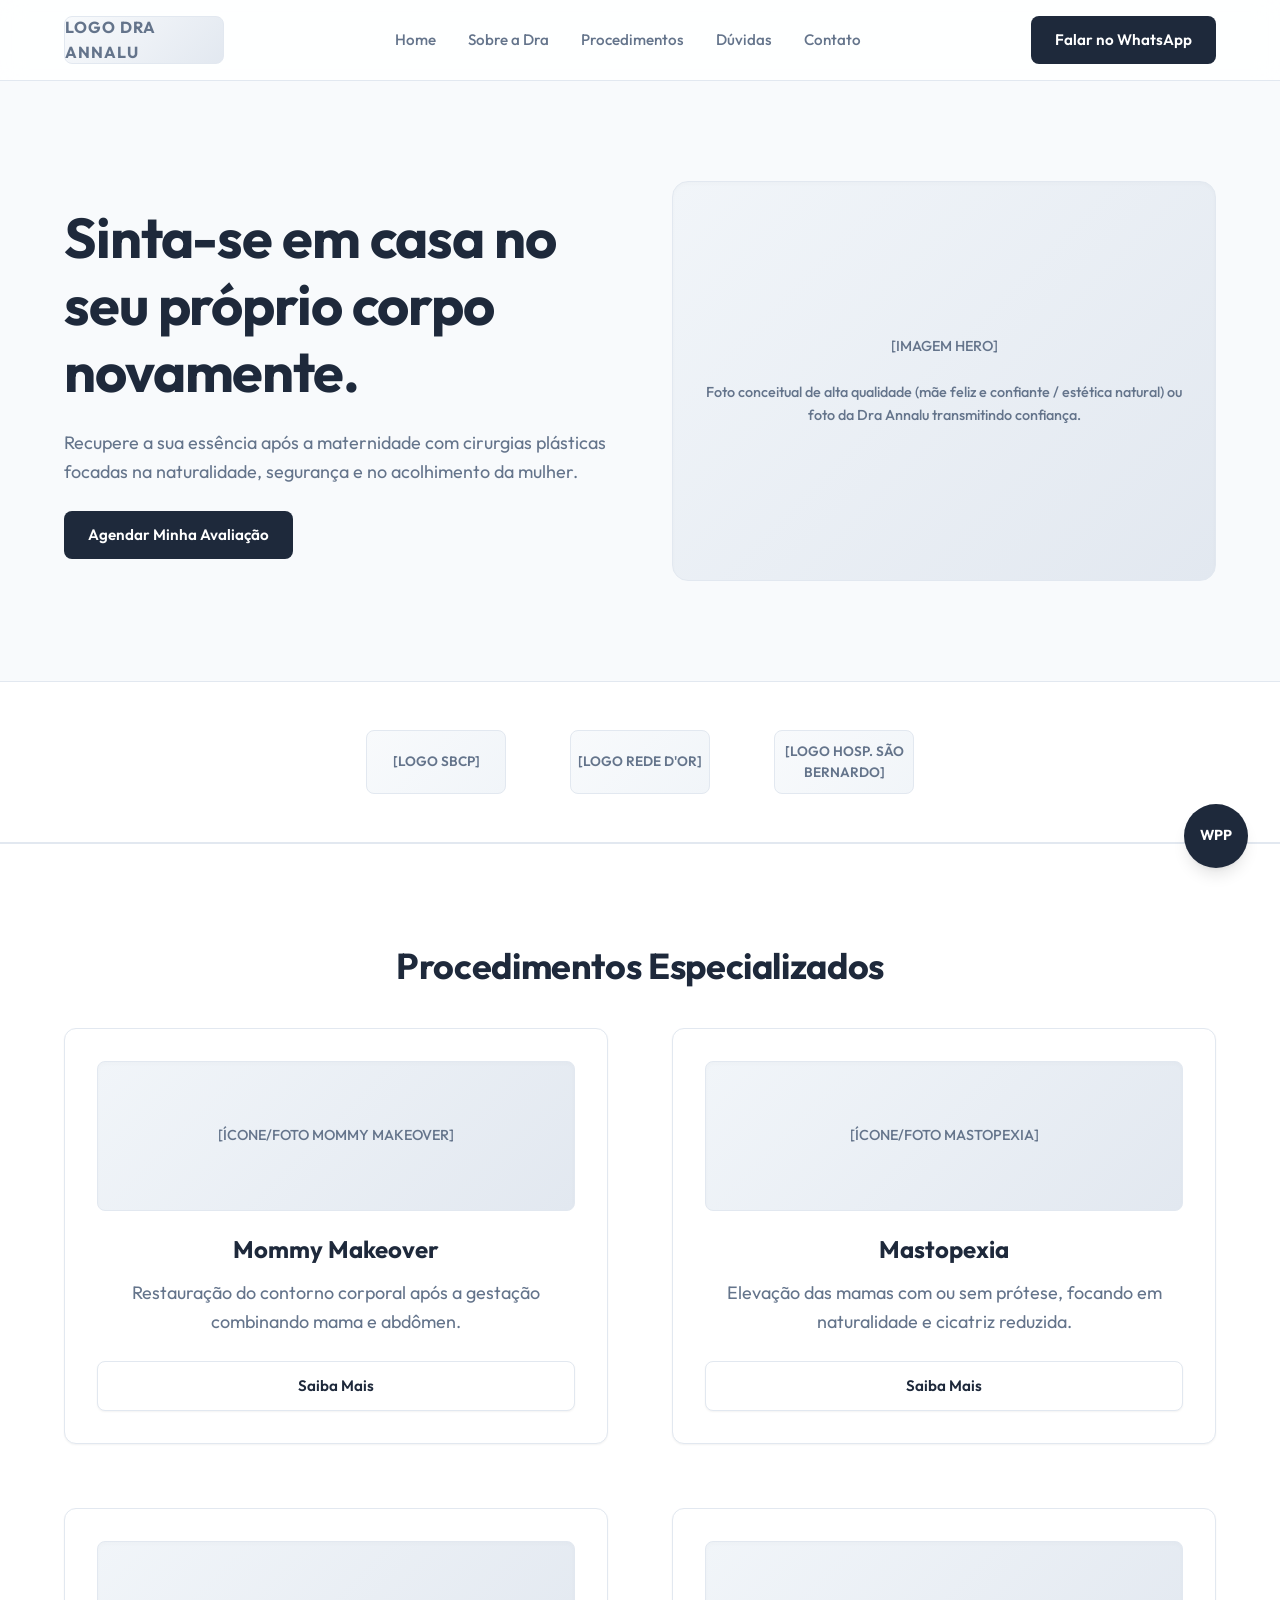
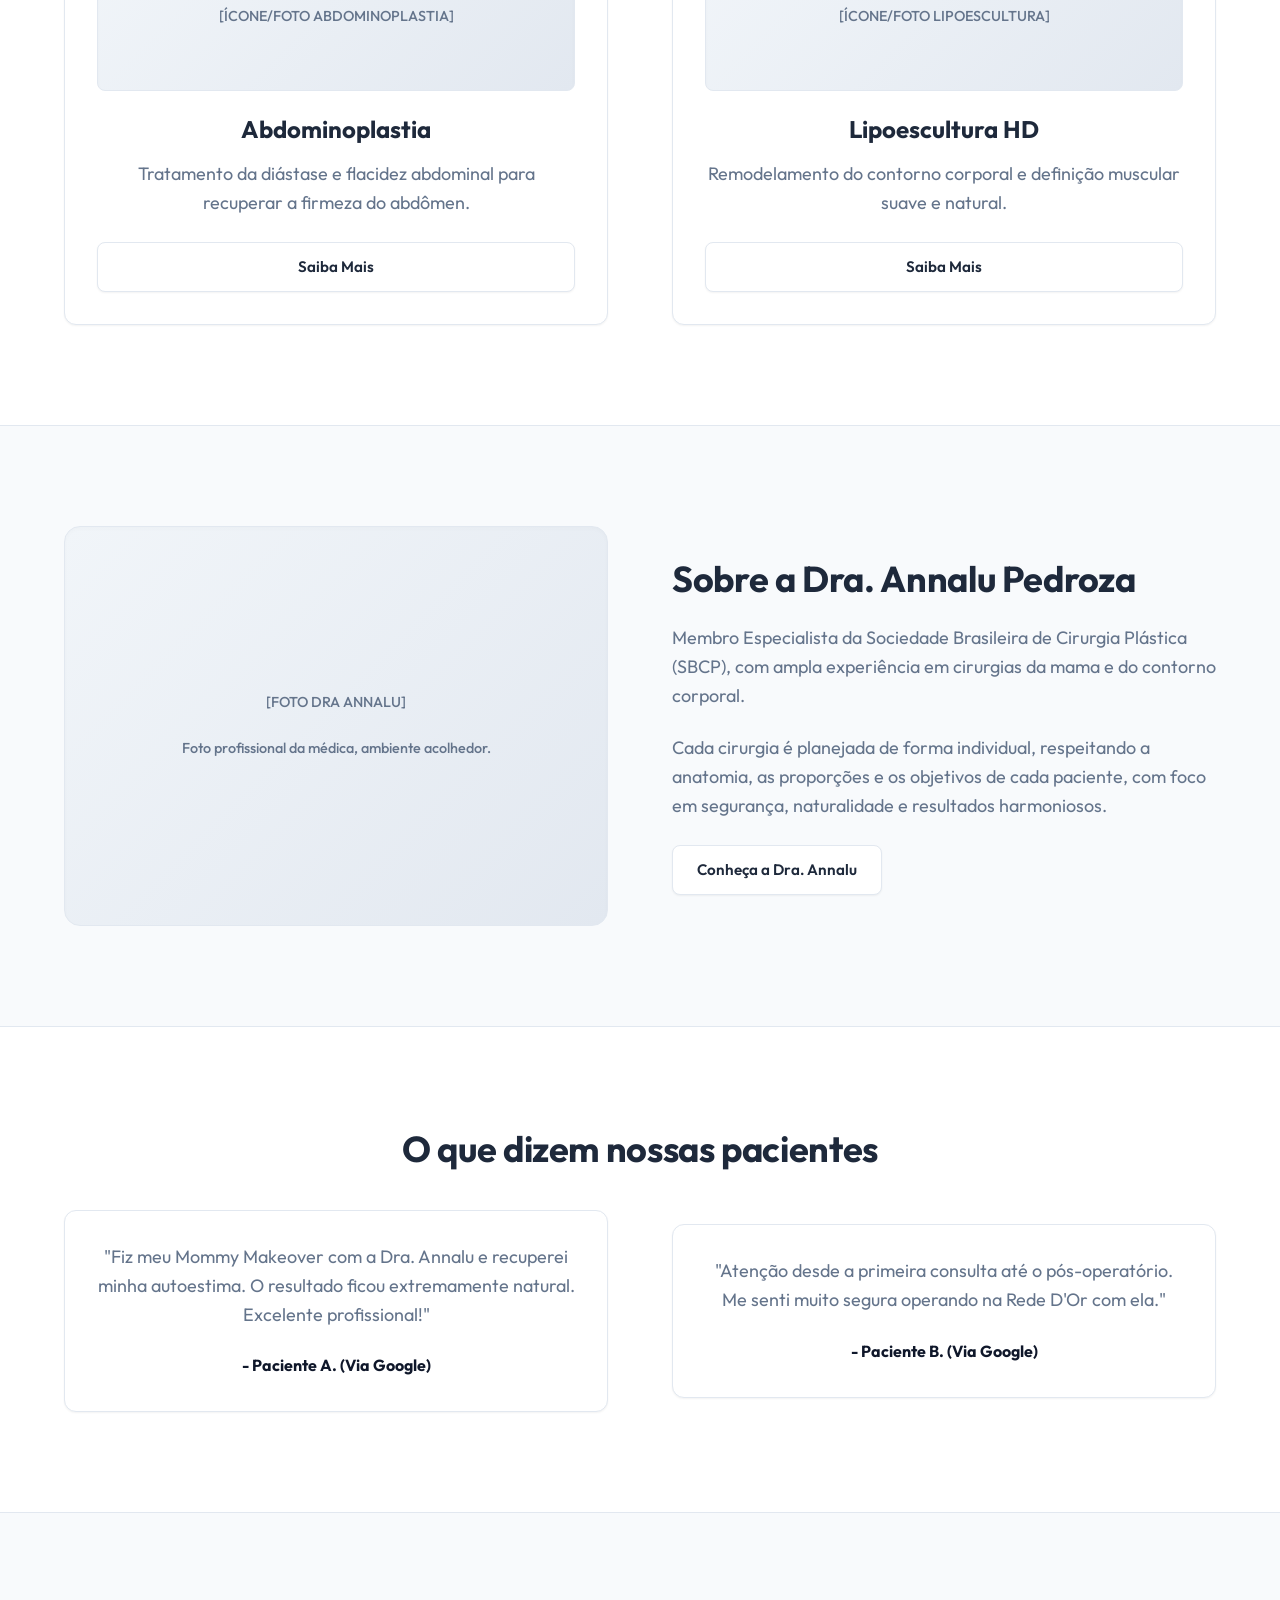
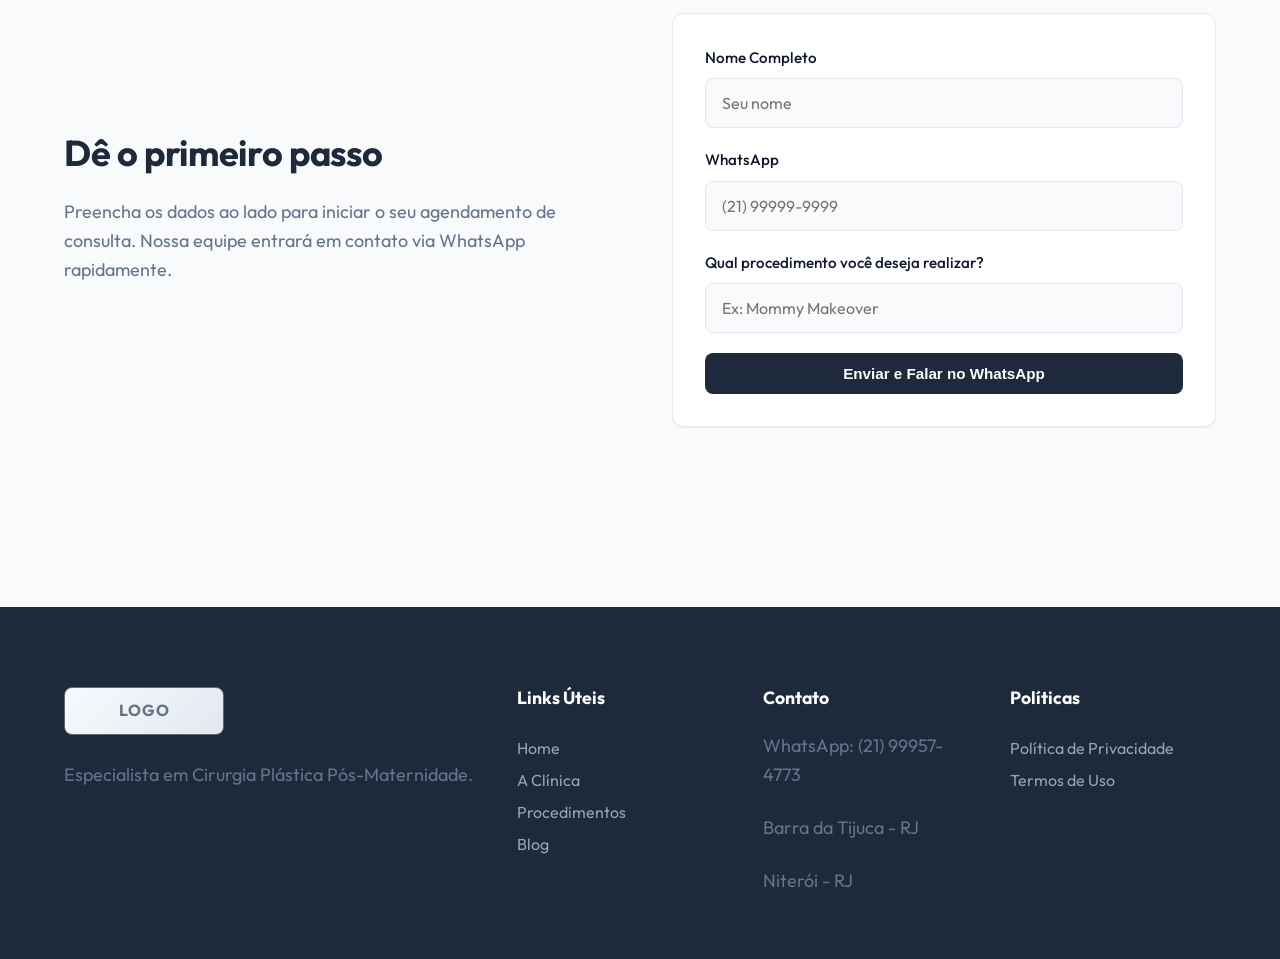
==== index.html @ 145fde24 "Mover wireframes para a raiz do repositório" ====
<!DOCTYPE html>
<html lang="pt-BR">
<head>
    <meta charset="UTF-8">
    <meta name="viewport" content="width=device-width, initial-scale=1.0">
    <title>Wireframe - Dra Annalu (Home)</title>
    <link rel="stylesheet" href="style.css">
</head>
<body>

    <!-- Header Global -->
    <header>
        <div class="container header-inner">
            <div class="logo-placeholder">LOGO DRA ANNALU</div>
            <input type="checkbox" id="menu-toggle" class="menu-toggle">
            <label for="menu-toggle" class="menu-icon">&#9776;</label>
            <nav>
                <ul>
                    <li><a href="index.html">Home</a></li>
                    <li><a href="sobre.html">Sobre a Dra</a></li>
                    <li><a href="procedimentos.html">Procedimentos</a></li>
                    <li><a href="faq.html">Dúvidas</a></li>
                    <li><a href="contato.html">Contato</a></li>
                </ul>
            </nav>
            <a href="contato.html" class="btn">Falar no WhatsApp</a>
        </div>
    </header>

    <!-- Dobra 1: Hero Section -->
    <section class="section">
        <div class="container grid-2-cols">
            <div>
                <h1>Sinta-se em casa no seu próprio corpo novamente.</h1>
                <p>Recupere a sua essência após a maternidade com cirurgias plásticas focadas na naturalidade, segurança e no acolhimento da mulher.</p>
                <a href="contato.html" class="btn">Agendar Minha Avaliação</a>
            </div>
            <div>
                <div class="image-placeholder">
                    [IMAGEM HERO]<br><br>Foto conceitual de alta qualidade (mãe feliz e confiante / estética natural) ou foto da Dra Annalu transmitindo confiança.
                </div>
            </div>
        </div>
    </section>

    <!-- Dobra 2: Autoridade & Segurança -->
    <div class="logos-banner">
        <div class="logo-ph">[LOGO SBCP]</div>
        <div class="logo-ph">[LOGO REDE D'OR]</div>
        <div class="logo-ph">[LOGO HOSP. SÃO BERNARDO]</div>
    </div>

    <!-- Dobra 3: Procedimentos em Destaque -->
    <section class="section section-light">
        <div class="container">
            <h2 style="text-align: center; margin-bottom: 40px;">Procedimentos Especializados</h2>
            <div class="grid-2-cols">
                <div class="card">
                    <div class="image-placeholder" style="min-height: 150px;">[ÍCONE/FOTO MOMMY MAKEOVER]</div>
                    <h3>Mommy Makeover</h3>
                    <p>Restauração do contorno corporal após a gestação combinando mama e abdômen.</p>
                    <a href="procedimentos.html" class="btn btn-secondary">Saiba Mais</a>
                </div>
                <div class="card">
                    <div class="image-placeholder" style="min-height: 150px;">[ÍCONE/FOTO MASTOPEXIA]</div>
                    <h3>Mastopexia</h3>
                    <p>Elevação das mamas com ou sem prótese, focando em naturalidade e cicatriz reduzida.</p>
                    <a href="procedimentos.html" class="btn btn-secondary">Saiba Mais</a>
                </div>
                <div class="card">
                    <div class="image-placeholder" style="min-height: 150px;">[ÍCONE/FOTO ABDOMINOPLASTIA]</div>
                    <h3>Abdominoplastia</h3>
                    <p>Tratamento da diástase e flacidez abdominal para recuperar a firmeza do abdômen.</p>
                    <a href="procedimentos.html" class="btn btn-secondary">Saiba Mais</a>
                </div>
                <div class="card">
                    <div class="image-placeholder" style="min-height: 150px;">[ÍCONE/FOTO LIPOESCULTURA]</div>
                    <h3>Lipoescultura HD</h3>
                    <p>Remodelamento do contorno corporal e definição muscular suave e natural.</p>
                    <a href="procedimentos.html" class="btn btn-secondary">Saiba Mais</a>
                </div>
            </div>
        </div>
    </section>

    <!-- Dobra 4: A Dra Annalu -->
    <section class="section">
        <div class="container grid-2-cols">
            <div>
                <div class="image-placeholder">
                    [FOTO DRA ANNALU]<br><br>Foto profissional da médica, ambiente acolhedor.
                </div>
            </div>
            <div>
                <h2>Sobre a Dra. Annalu Pedroza</h2>
                <p>Membro Especialista da Sociedade Brasileira de Cirurgia Plástica (SBCP), com ampla experiência em cirurgias da mama e do contorno corporal.</p>
                <p>Cada cirurgia é planejada de forma individual, respeitando a anatomia, as proporções e os objetivos de cada paciente, com foco em segurança, naturalidade e resultados harmoniosos.</p>
                <a href="sobre.html" class="btn btn-secondary">Conheça a Dra. Annalu</a>
            </div>
        </div>
    </section>

    <!-- Dobra 5: Depoimentos (Prova Social) -->
    <section class="section section-light">
        <div class="container">
            <h2 style="text-align: center; margin-bottom: 40px;">O que dizem nossas pacientes</h2>
            <div class="grid-2-cols">
                <div class="card">
                    <p>"Fiz meu Mommy Makeover com a Dra. Annalu e recuperei minha autoestima. O resultado ficou extremamente natural. Excelente profissional!"</p>
                    <strong>- Paciente A. (Via Google)</strong>
                </div>
                <div class="card">
                    <p>"Atenção desde a primeira consulta até o pós-operatório. Me senti muito segura operando na Rede D'Or com ela."</p>
                    <strong>- Paciente B. (Via Google)</strong>
                </div>
            </div>
        </div>
    </section>

    <!-- Dobra 6: Formulário de Pré-Avaliação -->
    <section class="section">
        <div class="container grid-2-cols">
            <div>
                <h2>Dê o primeiro passo</h2>
                <p>Preencha os dados ao lado para iniciar o seu agendamento de consulta. Nossa equipe entrará em contato via WhatsApp rapidamente.</p>
            </div>
            <div>
                <form class="card">
                    <div class="form-group">
                        <label>Nome Completo</label>
                        <input type="text" class="form-control" placeholder="Seu nome">
                    </div>
                    <div class="form-group">
                        <label>WhatsApp</label>
                        <input type="text" class="form-control" placeholder="(21) 99999-9999">
                    </div>
                    <div class="form-group">
                        <label>Qual procedimento você deseja realizar?</label>
                        <input type="text" class="form-control" placeholder="Ex: Mommy Makeover">
                    </div>
                    <button type="button" class="btn" style="width: 100%;">Enviar e Falar no WhatsApp</button>
                </form>
            </div>
        </div>
    </section>

    <!-- Footer Global -->
    <footer>
        <div class="container footer-inner">
            <div>
                <div class="logo-placeholder" style="border-color: #666;">LOGO</div>
                <br>
                <p>Especialista em Cirurgia Plástica Pós-Maternidade.</p>
            </div>
            <div>
                <h3>Links Úteis</h3>
                <ul style="list-style:none; line-height:2;">
                    <li><a href="index.html">Home</a></li>
                    <li><a href="sobre.html">A Clínica</a></li>
                    <li><a href="procedimentos.html">Procedimentos</a></li>
                    <li><a href="blog.html">Blog</a></li>
                </ul>
            </div>
            <div>
                <h3>Contato</h3>
                <p>WhatsApp: (21) 99957-4773</p>
                <p>Barra da Tijuca - RJ</p>
                <p>Niterói - RJ</p>
            </div>
            <div>
                <h3>Políticas</h3>
                <ul style="list-style:none; line-height:2;">
                    <li><a href="#">Política de Privacidade</a></li>
                    <li><a href="#">Termos de Uso</a></li>
                </ul>
            </div>
        </div>
    </footer>

    <!-- Flutuante WhatsApp -->
    <a href="contato.html" class="floating-whatsapp">WPP</a>

</body>
</html>
---- style.css ----
@import url('https://fonts.googleapis.com/css2?family=Outfit:wght@300;400;500;600;700&display=swap');

:root {
  /* Grayscale Premium Palette */
  --color-bg: #f8fafc;
  --color-surface: #ffffff;
  --color-text: #0f172a;
  --color-text-light: #64748b;
  --color-border: #e2e8f0;
  --color-placeholder: #f1f5f9;
  
  --color-primary: #1e293b;
  --color-primary-hover: #0f172a;
  --color-secondary: #475569;
  
  --font-family: 'Outfit', -apple-system, BlinkMacSystemFont, "Segoe UI", Roboto, Helvetica, Arial, sans-serif;
  
  /* Shadows */
  --shadow-sm: 0 1px 2px 0 rgb(0 0 0 / 0.05);
  --shadow-md: 0 4px 6px -1px rgb(0 0 0 / 0.1), 0 2px 4px -2px rgb(0 0 0 / 0.1);
  --shadow-lg: 0 10px 15px -3px rgb(0 0 0 / 0.1), 0 4px 6px -4px rgb(0 0 0 / 0.1);
  --shadow-hover: 0 20px 25px -5px rgb(0 0 0 / 0.1), 0 8px 10px -6px rgb(0 0 0 / 0.1);
  
  /* Radii */
  --radius-sm: 8px;
  --radius-md: 12px;
  --radius-lg: 16px;
  
  /* Transitions */
  --transition: all 0.3s cubic-bezier(0.4, 0, 0.2, 1);
}

* {
  box-sizing: border-box;
  margin: 0;
  padding: 0;
}

body {
  font-family: var(--font-family);
  background-color: var(--color-bg);
  color: var(--color-text);
  line-height: 1.6;
  -webkit-font-smoothing: antialiased;
}

.container {
  max-width: 1200px;
  margin: 0 auto;
  padding: 0 24px;
}

/* Header & Footer */
header {
  background-color: rgba(255, 255, 255, 0.85);
  backdrop-filter: blur(12px);
  -webkit-backdrop-filter: blur(12px);
  border-bottom: 1px solid var(--color-border);
  padding: 16px 0;
  position: sticky;
  top: 0;
  z-index: 100;
  transition: var(--transition);
}

.header-inner {
  display: flex;
  justify-content: space-between;
  align-items: center;
}

.logo-placeholder {
  width: 160px;
  height: 48px;
  background: linear-gradient(135deg, #f8fafc, #e2e8f0);
  border-radius: var(--radius-sm);
  display: flex;
  align-items: center;
  justify-content: center;
  font-weight: 700;
  letter-spacing: 1px;
  color: var(--color-text-light);
  border: 1px solid var(--color-border);
}

nav ul {
  display: flex;
  list-style: none;
  gap: 32px;
}

.menu-toggle, .menu-icon {
  display: none;
}

nav a {
  text-decoration: none;
  color: var(--color-text-light);
  font-weight: 500;
  font-size: 0.95rem;
  transition: var(--transition);
}

nav a:hover {
  color: var(--color-primary);
}

/* Buttons */
.btn {
  display: inline-flex;
  align-items: center;
  justify-content: center;
  padding: 12px 24px;
  background-color: var(--color-primary);
  color: #fff;
  text-decoration: none;
  border-radius: var(--radius-sm);
  font-weight: 600;
  font-size: 0.95rem;
  transition: var(--transition);
  border: none;
  cursor: pointer;
}

.btn:hover {
  background-color: var(--color-primary-hover);
  transform: translateY(-2px);
  box-shadow: var(--shadow-md);
}

.btn-secondary {
  background-color: var(--color-surface);
  color: var(--color-primary);
  border: 1px solid var(--color-border);
  box-shadow: var(--shadow-sm);
}

.btn-secondary:hover {
  background-color: var(--color-placeholder);
  border-color: var(--color-text-light);
}

/* Footer */
footer {
  background-color: var(--color-primary);
  color: #fff;
  padding: 80px 0 40px;
  margin-top: 80px;
}

footer a {
  color: #94a3b8;
  text-decoration: none;
  transition: var(--transition);
}

footer a:hover {
  color: #fff;
}

.footer-inner {
  display: grid;
  grid-template-columns: 2fr 1fr 1fr 1fr;
  gap: 40px;
}

@media (max-width: 992px) {
  .footer-inner {
    grid-template-columns: 1fr 1fr;
  }
}
@media (max-width: 576px) {
  .footer-inner {
    grid-template-columns: 1fr;
  }
}

footer h3 {
  color: #fff;
  font-size: 1.1rem;
  margin-bottom: 24px;
}

/* Placeholders */
.image-placeholder {
  background: linear-gradient(135deg, #f1f5f9, #e2e8f0);
  border-radius: var(--radius-lg);
  display: flex;
  align-items: center;
  justify-content: center;
  color: var(--color-text-light);
  font-weight: 500;
  font-size: 0.9rem;
  text-align: center;
  padding: 32px;
  min-height: 400px;
  width: 100%;
  border: 1px solid var(--color-border);
  box-shadow: inset 0 2px 4px 0 rgb(0 0 0 / 0.02);
}

/* Layouts */
.section {
  padding: 100px 0;
}

.section-light {
  background-color: var(--color-surface);
  border-top: 1px solid var(--color-border);
  border-bottom: 1px solid var(--color-border);
}

.grid-2-cols {
  display: grid;
  grid-template-columns: 1fr 1fr;
  gap: 64px;
  align-items: center;
}

.grid-4-cols {
  display: grid;
  grid-template-columns: repeat(auto-fit, minmax(250px, 1fr));
  gap: 32px;
}

@media (max-width: 992px) {
  .grid-2-cols {
    grid-template-columns: 1fr;
    gap: 40px;
  }
}

/* Cards */
.card {
  background-color: var(--color-surface);
  border: 1px solid var(--color-border);
  border-radius: var(--radius-md);
  padding: 32px;
  text-align: center;
  transition: var(--transition);
  box-shadow: var(--shadow-sm);
  display: flex;
  flex-direction: column;
}

.card:hover {
  transform: translateY(-4px);
  box-shadow: var(--shadow-hover);
}

.card .image-placeholder {
  min-height: 200px;
  margin-bottom: 24px;
  border-radius: var(--radius-sm);
}

/* Typography */
h1, h2, h3 {
  color: var(--color-primary);
  font-weight: 700;
  line-height: 1.2;
}

h1 {
  font-size: 3.5rem;
  letter-spacing: -0.02em;
  margin-bottom: 24px;
}

h2 {
  font-size: 2.25rem;
  letter-spacing: -0.01em;
  margin-bottom: 24px;
}

h3 {
  font-size: 1.5rem;
  margin-bottom: 16px;
}

p {
  margin-bottom: 24px;
  color: var(--color-text-light);
  font-size: 1.125rem;
}

/* Forms */
.form-group {
  margin-bottom: 20px;
  text-align: left;
}
.form-group label {
  display: block;
  margin-bottom: 8px;
  font-weight: 500;
  font-size: 0.95rem;
  color: var(--color-text);
}
.form-control {
  width: 100%;
  padding: 14px 16px;
  border: 1px solid var(--color-border);
  border-radius: var(--radius-sm);
  background-color: var(--color-bg);
  font-family: var(--font-family);
  font-size: 1rem;
  transition: var(--transition);
}
.form-control:focus {
  outline: none;
  border-color: var(--color-secondary);
  box-shadow: 0 0 0 3px rgba(71, 85, 105, 0.1);
  background-color: var(--color-surface);
}

/* Floating WhatsApp */
.floating-whatsapp {
  position: fixed;
  bottom: 32px;
  right: 32px;
  width: 64px;
  height: 64px;
  background-color: var(--color-primary);
  color: white;
  border-radius: 50%;
  display: flex;
  align-items: center;
  justify-content: center;
  text-decoration: none;
  font-weight: 700;
  font-size: 0.9rem;
  box-shadow: var(--shadow-lg);
  z-index: 1000;
  transition: var(--transition);
  animation: pulse 2s infinite;
}

.floating-whatsapp:hover {
  transform: scale(1.1);
  animation: none;
}

@keyframes pulse {
  0% { box-shadow: 0 0 0 0 rgba(30, 41, 59, 0.4); }
  70% { box-shadow: 0 0 0 15px rgba(30, 41, 59, 0); }
  100% { box-shadow: 0 0 0 0 rgba(30, 41, 59, 0); }
}

/* FAQ Accordion */
.faq-item {
  border: 1px solid var(--color-border);
  margin-bottom: 16px;
  background: var(--color-surface);
  border-radius: var(--radius-sm);
  transition: var(--transition);
  overflow: hidden;
}

.faq-item:hover {
  border-color: var(--color-text-light);
}

.faq-question {
  padding: 24px;
  font-weight: 600;
  font-size: 1.1rem;
  cursor: pointer;
  display: flex;
  justify-content: space-between;
  color: var(--color-primary);
}

.faq-answer {
  padding: 0 24px 24px;
  color: var(--color-text-light);
}

/* Logos Banner */
.logos-banner {
  display: flex;
  justify-content: center;
  gap: 64px;
  flex-wrap: wrap;
  padding: 48px 0;
  background-color: var(--color-surface);
  border-top: 1px solid var(--color-border);
  border-bottom: 1px solid var(--color-border);
}
.logos-banner .logo-ph {
  width: 140px;
  height: 64px;
  background: linear-gradient(135deg, #f8fafc, #f1f5f9);
  border-radius: var(--radius-sm);
  display: flex;
  align-items: center;
  justify-content: center;
  font-size: 0.85rem;
  font-weight: 600;
  text-align: center;
  color: var(--color-text-light);
  border: 1px solid var(--color-border);
}

/* -----------------------------
   MOBILE / RESPONSIVE
----------------------------- */
@media (max-width: 992px) {
  /* Header Adjustments */
  .header-inner {
    flex-direction: column;
    align-items: flex-start;
    gap: 0;
  }
  .menu-icon {
    display: block;
    position: absolute;
    right: 24px;
    top: 24px;
    font-size: 1.8rem;
    cursor: pointer;
    color: var(--color-primary);
  }
  nav {
    display: none;
    width: 100%;
    margin-top: 16px;
  }
  .menu-toggle:checked ~ nav {
    display: block;
  }
  nav ul {
    width: 100%;
    flex-direction: column;
    gap: 16px;
  }
  .header-inner .btn {
    display: none; /* Esconde CTA no header para não poluir, focando no flutuante */
  }
  
  /* Typography Scaling */
  h1 {
    font-size: 2.5rem;
  }
  h2 {
    font-size: 1.8rem;
  }
  
  /* Spacing */
  .section {
    padding: 60px 0;
  }
  footer {
    padding: 60px 0 30px;
    margin-top: 40px;
  }
  
  /* Layout */
  .image-placeholder {
    min-height: 250px;
    padding: 16px;
  }
}

@media (max-width: 576px) {
  h1 {
    font-size: 2rem;
  }
  nav ul {
    gap: 12px;
  }
  nav a {
    font-size: 0.85rem;
  }
  .floating-whatsapp {
    width: 56px;
    height: 56px;
    bottom: 16px;
    right: 16px;
    font-size: 0.8rem;
  }
  .card {
    padding: 24px;
  }
}
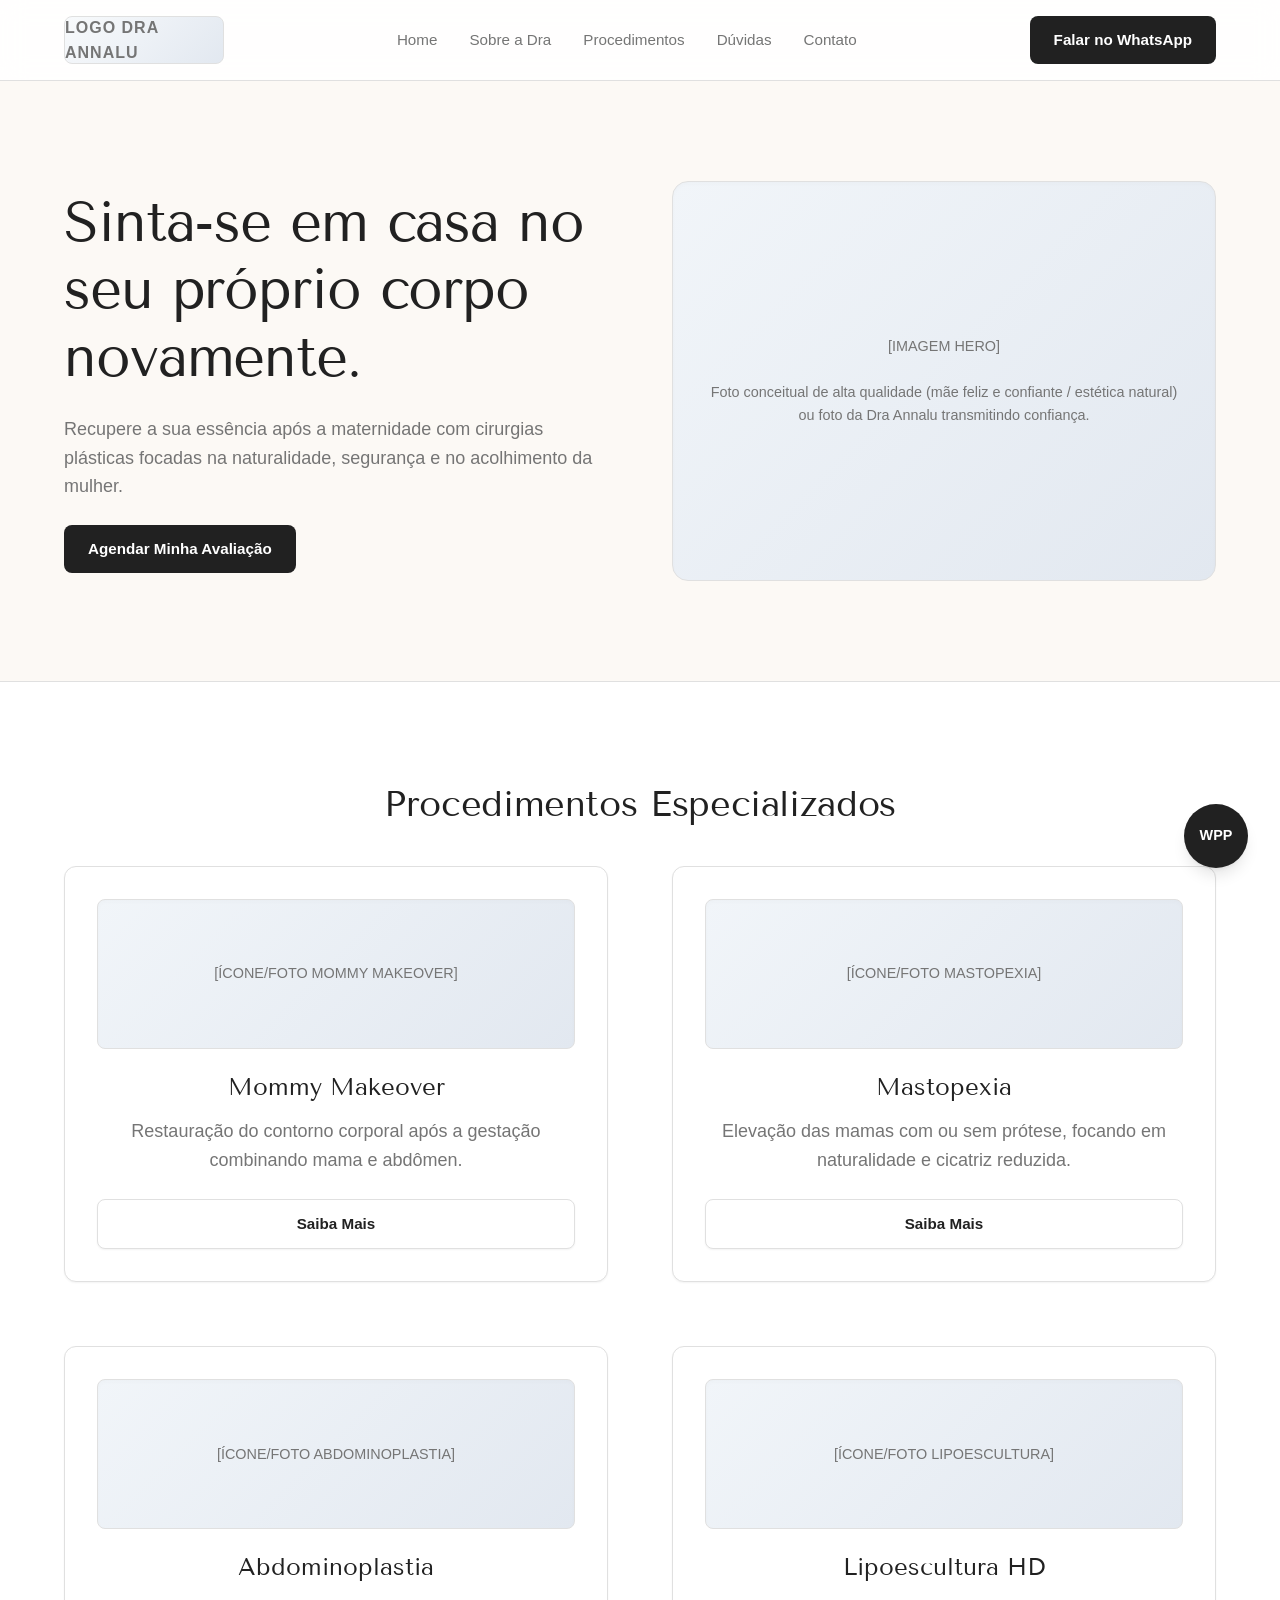
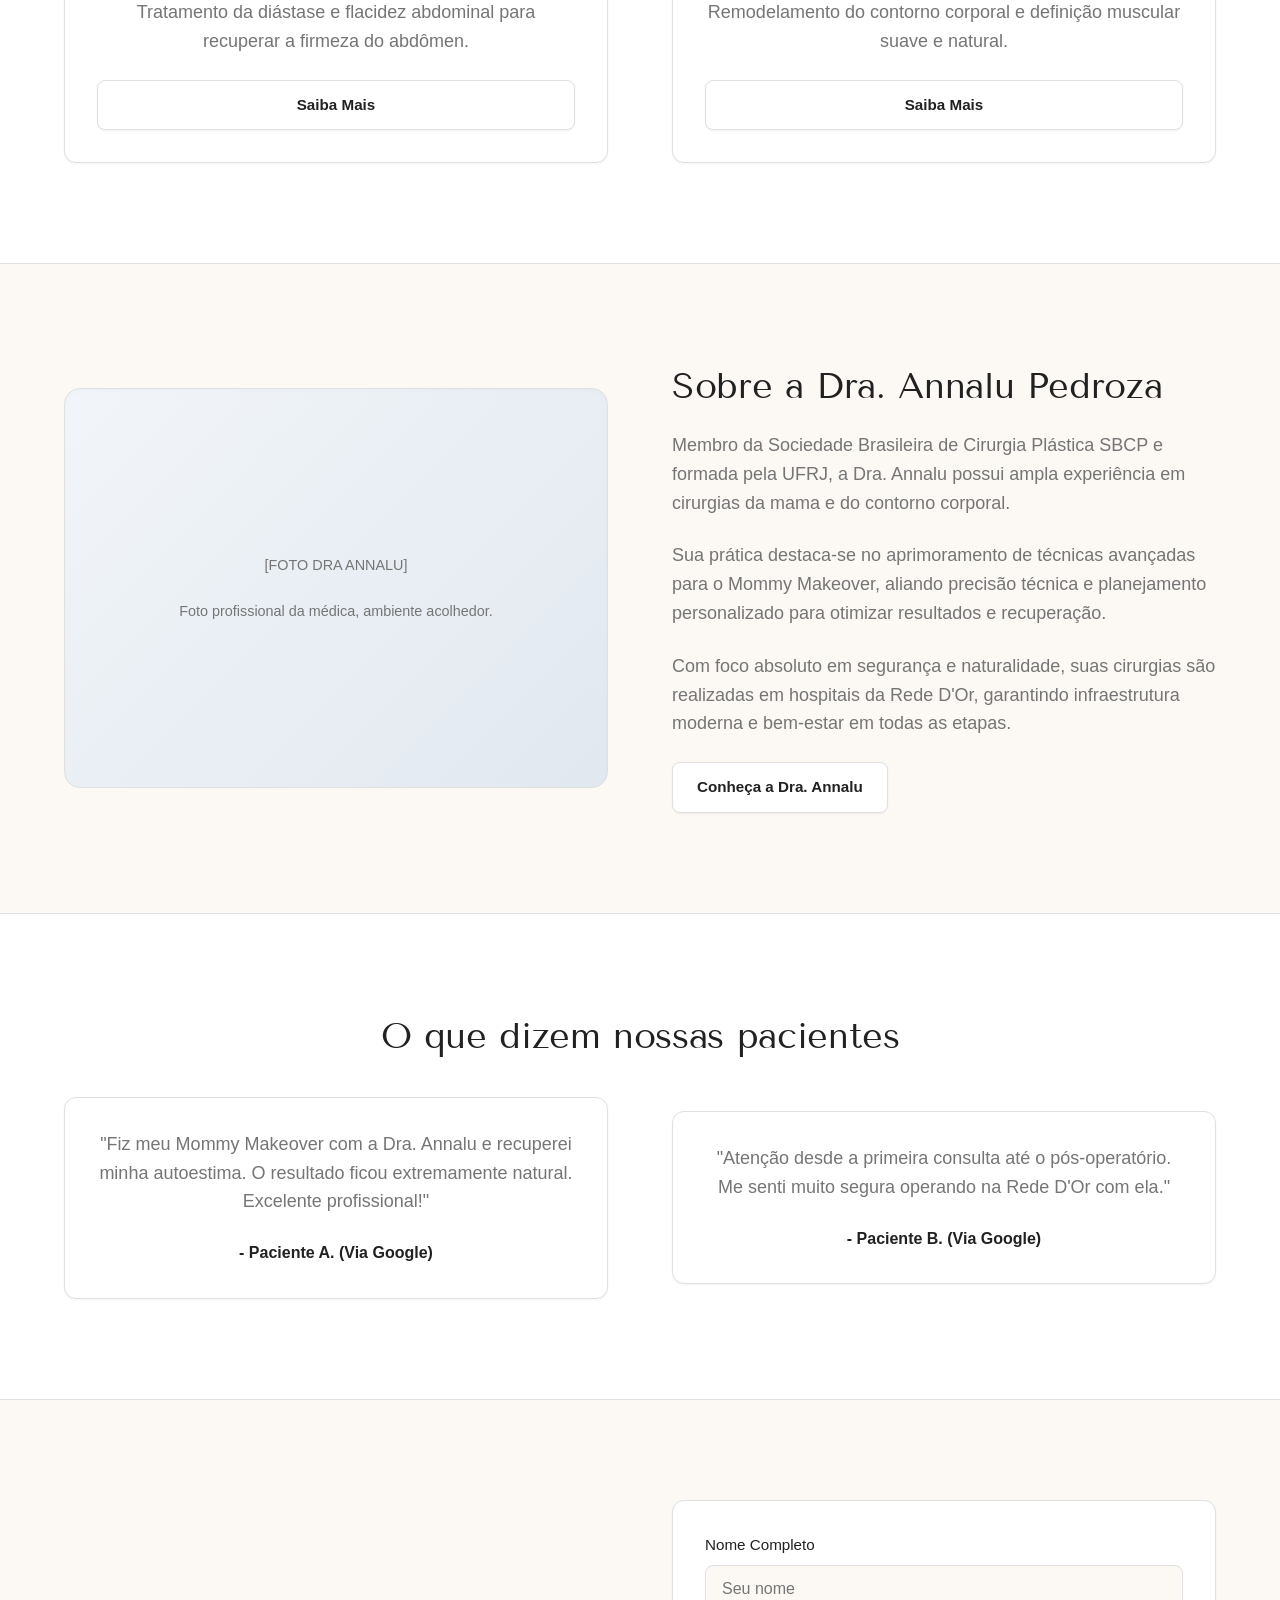
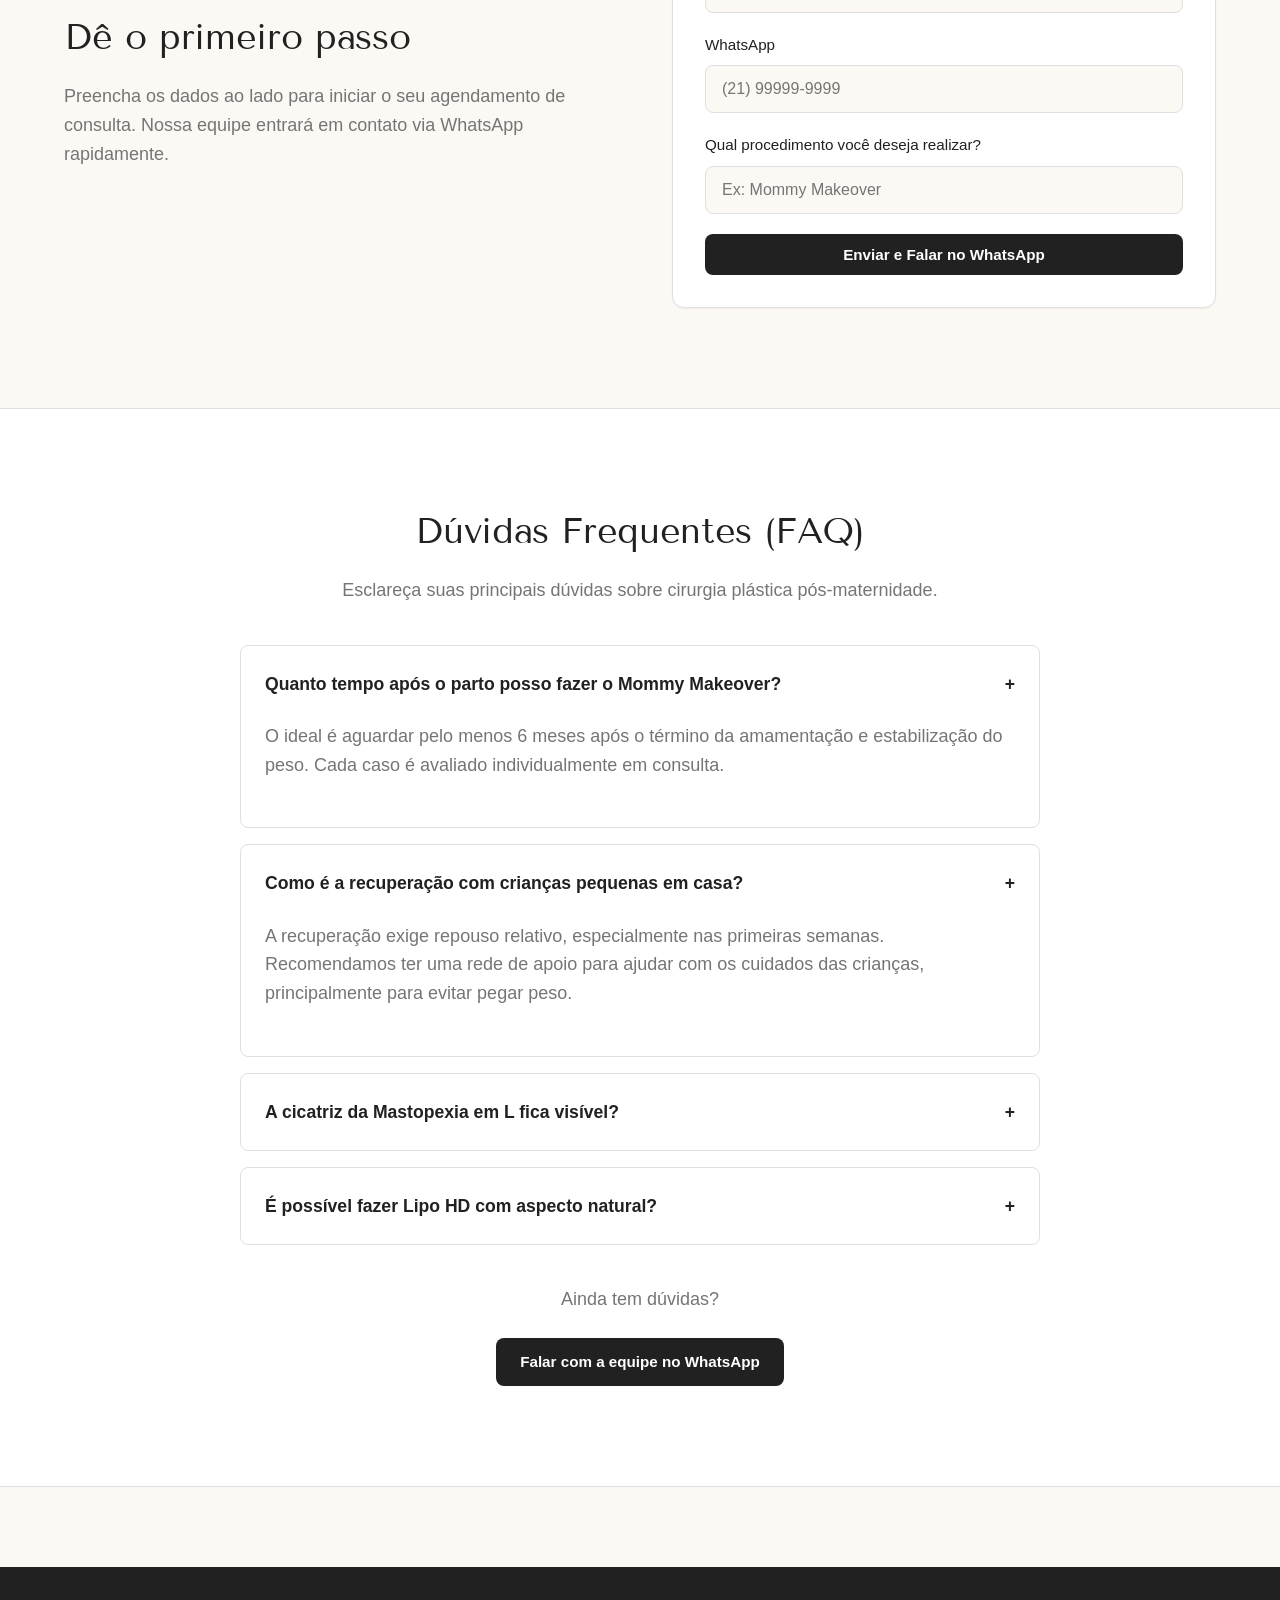
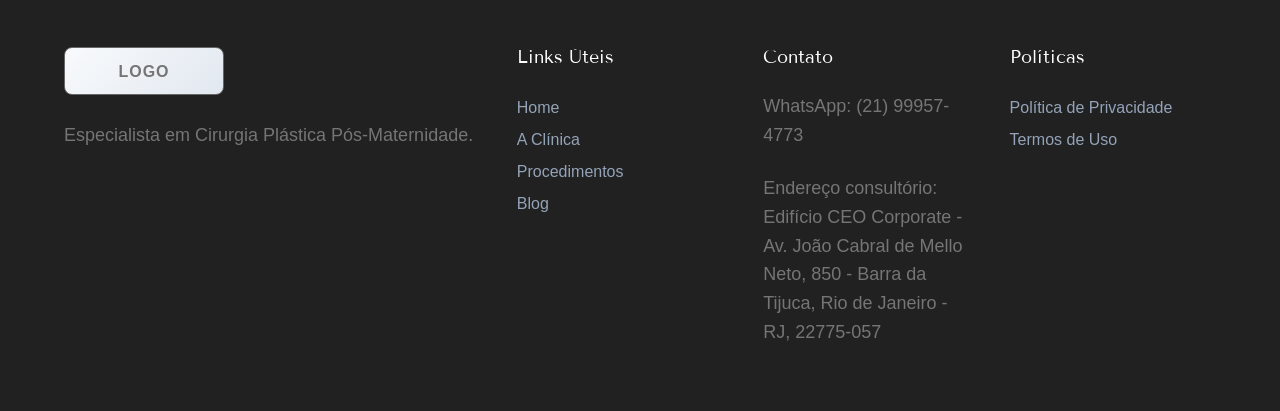
==== commit 581191ad: "feat: atualiza wireframe com FAQ global e novos textos sobre a Dra Annalu" ====
--- a/index.html
+++ b/index.html
@@ -4,7 +4,7 @@
     <meta charset="UTF-8">
     <meta name="viewport" content="width=device-width, initial-scale=1.0">
     <title>Wireframe - Dra Annalu (Home)</title>
-    <link rel="stylesheet" href="style.css">
+    <link rel="stylesheet" href="css/style.css">
 </head>
 <body>
 
@@ -43,12 +43,7 @@
         </div>
     </section>
 
-    <!-- Dobra 2: Autoridade & Segurança -->
-    <div class="logos-banner">
-        <div class="logo-ph">[LOGO SBCP]</div>
-        <div class="logo-ph">[LOGO REDE D'OR]</div>
-        <div class="logo-ph">[LOGO HOSP. SÃO BERNARDO]</div>
-    </div>
+
 
     <!-- Dobra 3: Procedimentos em Destaque -->
     <section class="section section-light">
@@ -93,8 +88,9 @@
             </div>
             <div>
                 <h2>Sobre a Dra. Annalu Pedroza</h2>
-                <p>Membro Especialista da Sociedade Brasileira de Cirurgia Plástica (SBCP), com ampla experiência em cirurgias da mama e do contorno corporal.</p>
-                <p>Cada cirurgia é planejada de forma individual, respeitando a anatomia, as proporções e os objetivos de cada paciente, com foco em segurança, naturalidade e resultados harmoniosos.</p>
+                <p>Membro da Sociedade Brasileira de Cirurgia Plástica SBCP e formada pela UFRJ, a Dra. Annalu possui ampla experiência em cirurgias da mama e do contorno corporal.</p>
+                <p>Sua prática destaca-se no aprimoramento de técnicas avançadas para o Mommy Makeover, aliando precisão técnica e planejamento personalizado para otimizar resultados e recuperação.</p>
+                <p>Com foco absoluto em segurança e naturalidade, suas cirurgias são realizadas em hospitais da Rede D'Or, garantindo infraestrutura moderna e bem-estar em todas as etapas.</p>
                 <a href="sobre.html" class="btn btn-secondary">Conheça a Dra. Annalu</a>
             </div>
         </div>
@@ -140,6 +136,55 @@
                     </div>
                     <button type="button" class="btn" style="width: 100%;">Enviar e Falar no WhatsApp</button>
                 </form>
+            </div>
+        </div>
+    </section>
+
+    <!-- FAQ Section -->
+    <section class="section section-light">
+        <div class="container">
+            <h2 style="text-align: center;">Dúvidas Frequentes (FAQ)</h2>
+            <p style="text-align: center; margin-bottom: 40px;">Esclareça suas principais dúvidas sobre cirurgia plástica pós-maternidade.</p>
+
+            <div style="max-width: 800px; margin: 0 auto;">
+                <div class="faq-item">
+                    <div class="faq-question">
+                        <span>Quanto tempo após o parto posso fazer o Mommy Makeover?</span>
+                        <span>+</span>
+                    </div>
+                    <div class="faq-answer">
+                        <p>O ideal é aguardar pelo menos 6 meses após o término da amamentação e estabilização do peso. Cada caso é avaliado individualmente em consulta.</p>
+                    </div>
+                </div>
+
+                <div class="faq-item">
+                    <div class="faq-question">
+                        <span>Como é a recuperação com crianças pequenas em casa?</span>
+                        <span>+</span>
+                    </div>
+                    <div class="faq-answer">
+                        <p>A recuperação exige repouso relativo, especialmente nas primeiras semanas. Recomendamos ter uma rede de apoio para ajudar com os cuidados das crianças, principalmente para evitar pegar peso.</p>
+                    </div>
+                </div>
+
+                <div class="faq-item">
+                    <div class="faq-question">
+                        <span>A cicatriz da Mastopexia em L fica visível?</span>
+                        <span>+</span>
+                    </div>
+                </div>
+
+                <div class="faq-item">
+                    <div class="faq-question">
+                        <span>É possível fazer Lipo HD com aspecto natural?</span>
+                        <span>+</span>
+                    </div>
+                </div>
+            </div>
+            
+            <div style="text-align: center; margin-top: 40px;">
+                <p>Ainda tem dúvidas?</p>
+                <a href="contato.html" class="btn">Falar com a equipe no WhatsApp</a>
             </div>
         </div>
     </section>
@@ -164,8 +209,7 @@
             <div>
                 <h3>Contato</h3>
                 <p>WhatsApp: (21) 99957-4773</p>
-                <p>Barra da Tijuca - RJ</p>
-                <p>Niterói - RJ</p>
+                <p>Endereço consultório: Edifício CEO Corporate - Av. João Cabral de Mello Neto, 850 - Barra da Tijuca, Rio de Janeiro - RJ, 22775-057</p>
             </div>
             <div>
                 <h3>Políticas</h3>
--- a/css/style.css
+++ b/css/style.css
@@ -0,0 +1,488 @@
+@import url('https://fonts.googleapis.com/css2?family=Tenor+Sans&display=swap');
+@import url('https://api.fontshare.com/v2/css?f[]=satoshi@400,500,700&display=swap');
+
+:root {
+  /* IDV Colors - Grayscale Palette */
+  --color-bg: #FCF9F5;
+  --color-surface: #ffffff;
+  --color-text: #212121;
+  --color-text-light: #757575;
+  --color-border: #E0E0E0;
+  --color-placeholder: #F5F5F5;
+  
+  --color-primary: #212121;
+  --color-primary-hover: #616161;
+  --color-secondary: #9E9E9E;
+  
+  --font-heading: 'Tenor Sans', sans-serif;
+  --font-body: 'Satoshi', sans-serif;
+  --font-family: var(--font-body);
+  
+  /* Shadows */
+  --shadow-sm: 0 1px 2px 0 rgb(0 0 0 / 0.05);
+  --shadow-md: 0 4px 6px -1px rgb(0 0 0 / 0.1), 0 2px 4px -2px rgb(0 0 0 / 0.1);
+  --shadow-lg: 0 10px 15px -3px rgb(0 0 0 / 0.1), 0 4px 6px -4px rgb(0 0 0 / 0.1);
+  --shadow-hover: 0 20px 25px -5px rgb(0 0 0 / 0.1), 0 8px 10px -6px rgb(0 0 0 / 0.1);
+  
+  /* Radii */
+  --radius-sm: 8px;
+  --radius-md: 12px;
+  --radius-lg: 16px;
+  
+  /* Transitions */
+  --transition: all 0.3s cubic-bezier(0.4, 0, 0.2, 1);
+}
+
+* {
+  box-sizing: border-box;
+  margin: 0;
+  padding: 0;
+}
+
+body {
+  font-family: var(--font-family);
+  background-color: var(--color-bg);
+  color: var(--color-text);
+  line-height: 1.6;
+  -webkit-font-smoothing: antialiased;
+}
+
+.container {
+  max-width: 1200px;
+  margin: 0 auto;
+  padding: 0 24px;
+}
+
+/* Header & Footer */
+header {
+  background-color: rgba(255, 255, 255, 0.85);
+  backdrop-filter: blur(12px);
+  -webkit-backdrop-filter: blur(12px);
+  border-bottom: 1px solid var(--color-border);
+  padding: 16px 0;
+  position: sticky;
+  top: 0;
+  z-index: 100;
+  transition: var(--transition);
+}
+
+.header-inner {
+  display: flex;
+  justify-content: space-between;
+  align-items: center;
+}
+
+.logo-placeholder {
+  width: 160px;
+  height: 48px;
+  background: linear-gradient(135deg, #f8fafc, #e2e8f0);
+  border-radius: var(--radius-sm);
+  display: flex;
+  align-items: center;
+  justify-content: center;
+  font-weight: 700;
+  letter-spacing: 1px;
+  color: var(--color-text-light);
+  border: 1px solid var(--color-border);
+}
+
+nav ul {
+  display: flex;
+  list-style: none;
+  gap: 32px;
+}
+
+.menu-toggle, .menu-icon {
+  display: none;
+}
+
+nav a {
+  text-decoration: none;
+  color: var(--color-text-light);
+  font-weight: 500;
+  font-size: 0.95rem;
+  transition: var(--transition);
+}
+
+nav a:hover {
+  color: var(--color-primary);
+}
+
+/* Buttons */
+.btn {
+  display: inline-flex;
+  align-items: center;
+  justify-content: center;
+  padding: 12px 24px;
+  background-color: var(--color-primary);
+  color: #fff;
+  text-decoration: none;
+  border-radius: var(--radius-sm);
+  font-weight: 600;
+  font-size: 0.95rem;
+  transition: var(--transition);
+  border: none;
+  cursor: pointer;
+}
+
+.btn:hover {
+  background-color: var(--color-primary-hover);
+  transform: translateY(-2px);
+  box-shadow: var(--shadow-md);
+}
+
+.btn-secondary {
+  background-color: var(--color-surface);
+  color: var(--color-primary);
+  border: 1px solid var(--color-border);
+  box-shadow: var(--shadow-sm);
+}
+
+.btn-secondary:hover {
+  background-color: var(--color-placeholder);
+  border-color: var(--color-text-light);
+}
+
+/* Footer */
+footer {
+  background-color: var(--color-primary);
+  color: #fff;
+  padding: 80px 0 40px;
+  margin-top: 80px;
+}
+
+footer a {
+  color: #94a3b8;
+  text-decoration: none;
+  transition: var(--transition);
+}
+
+footer a:hover {
+  color: #fff;
+}
+
+.footer-inner {
+  display: grid;
+  grid-template-columns: 2fr 1fr 1fr 1fr;
+  gap: 40px;
+}
+
+@media (max-width: 992px) {
+  .footer-inner {
+    grid-template-columns: 1fr 1fr;
+  }
+}
+@media (max-width: 576px) {
+  .footer-inner {
+    grid-template-columns: 1fr;
+  }
+}
+
+footer h3 {
+  color: #fff;
+  font-size: 1.1rem;
+  margin-bottom: 24px;
+}
+
+/* Placeholders */
+.image-placeholder {
+  background: linear-gradient(135deg, #f1f5f9, #e2e8f0);
+  border-radius: var(--radius-lg);
+  display: flex;
+  align-items: center;
+  justify-content: center;
+  color: var(--color-text-light);
+  font-weight: 500;
+  font-size: 0.9rem;
+  text-align: center;
+  padding: 32px;
+  min-height: 400px;
+  width: 100%;
+  border: 1px solid var(--color-border);
+  box-shadow: inset 0 2px 4px 0 rgb(0 0 0 / 0.02);
+}
+
+/* Layouts */
+.section {
+  padding: 100px 0;
+}
+
+.section-light {
+  background-color: var(--color-surface);
+  border-top: 1px solid var(--color-border);
+  border-bottom: 1px solid var(--color-border);
+}
+
+.grid-2-cols {
+  display: grid;
+  grid-template-columns: 1fr 1fr;
+  gap: 64px;
+  align-items: center;
+}
+
+.grid-4-cols {
+  display: grid;
+  grid-template-columns: repeat(auto-fit, minmax(250px, 1fr));
+  gap: 32px;
+}
+
+@media (max-width: 992px) {
+  .grid-2-cols {
+    grid-template-columns: 1fr;
+    gap: 40px;
+  }
+}
+
+/* Cards */
+.card {
+  background-color: var(--color-surface);
+  border: 1px solid var(--color-border);
+  border-radius: var(--radius-md);
+  padding: 32px;
+  text-align: center;
+  transition: var(--transition);
+  box-shadow: var(--shadow-sm);
+  display: flex;
+  flex-direction: column;
+}
+
+.card:hover {
+  transform: translateY(-4px);
+  box-shadow: var(--shadow-hover);
+}
+
+.card .image-placeholder {
+  min-height: 200px;
+  margin-bottom: 24px;
+  border-radius: var(--radius-sm);
+}
+
+/* Typography */
+h1, h2, h3 {
+  color: var(--color-primary);
+  font-family: var(--font-heading);
+  font-weight: 400; /* Tenor Sans is regular weight */
+  line-height: 1.2;
+}
+
+h1 {
+  font-size: 3.5rem;
+  letter-spacing: -0.02em;
+  margin-bottom: 24px;
+}
+
+h2 {
+  font-size: 2.25rem;
+  letter-spacing: -0.01em;
+  margin-bottom: 24px;
+}
+
+h3 {
+  font-size: 1.5rem;
+  margin-bottom: 16px;
+}
+
+p {
+  margin-bottom: 24px;
+  color: var(--color-text-light);
+  font-size: 1.125rem;
+}
+
+/* Forms */
+.form-group {
+  margin-bottom: 20px;
+  text-align: left;
+}
+.form-group label {
+  display: block;
+  margin-bottom: 8px;
+  font-weight: 500;
+  font-size: 0.95rem;
+  color: var(--color-text);
+}
+.form-control {
+  width: 100%;
+  padding: 14px 16px;
+  border: 1px solid var(--color-border);
+  border-radius: var(--radius-sm);
+  background-color: var(--color-bg);
+  font-family: var(--font-family);
+  font-size: 1rem;
+  transition: var(--transition);
+}
+.form-control:focus {
+  outline: none;
+  border-color: var(--color-secondary);
+  box-shadow: 0 0 0 3px rgba(71, 85, 105, 0.1);
+  background-color: var(--color-surface);
+}
+
+/* Floating WhatsApp */
+.floating-whatsapp {
+  position: fixed;
+  bottom: 32px;
+  right: 32px;
+  width: 64px;
+  height: 64px;
+  background-color: var(--color-primary);
+  color: white;
+  border-radius: 50%;
+  display: flex;
+  align-items: center;
+  justify-content: center;
+  text-decoration: none;
+  font-weight: 700;
+  font-size: 0.9rem;
+  box-shadow: var(--shadow-lg);
+  z-index: 1000;
+  transition: var(--transition);
+  animation: pulse 2s infinite;
+}
+
+.floating-whatsapp:hover {
+  transform: scale(1.1);
+  animation: none;
+}
+
+@keyframes pulse {
+  0% { box-shadow: 0 0 0 0 rgba(30, 41, 59, 0.4); }
+  70% { box-shadow: 0 0 0 15px rgba(30, 41, 59, 0); }
+  100% { box-shadow: 0 0 0 0 rgba(30, 41, 59, 0); }
+}
+
+/* FAQ Accordion */
+.faq-item {
+  border: 1px solid var(--color-border);
+  margin-bottom: 16px;
+  background: var(--color-surface);
+  border-radius: var(--radius-sm);
+  transition: var(--transition);
+  overflow: hidden;
+}
+
+.faq-item:hover {
+  border-color: var(--color-text-light);
+}
+
+.faq-question {
+  padding: 24px;
+  font-weight: 600;
+  font-size: 1.1rem;
+  cursor: pointer;
+  display: flex;
+  justify-content: space-between;
+  color: var(--color-primary);
+}
+
+.faq-answer {
+  padding: 0 24px 24px;
+  color: var(--color-text-light);
+}
+
+/* Logos Banner */
+.logos-banner {
+  display: flex;
+  justify-content: center;
+  gap: 64px;
+  flex-wrap: wrap;
+  padding: 48px 0;
+  background-color: var(--color-surface);
+  border-top: 1px solid var(--color-border);
+  border-bottom: 1px solid var(--color-border);
+}
+.logos-banner .logo-ph {
+  width: 140px;
+  height: 64px;
+  background: linear-gradient(135deg, #f8fafc, #f1f5f9);
+  border-radius: var(--radius-sm);
+  display: flex;
+  align-items: center;
+  justify-content: center;
+  font-size: 0.85rem;
+  font-weight: 600;
+  text-align: center;
+  color: var(--color-text-light);
+  border: 1px solid var(--color-border);
+}
+
+/* -----------------------------
+   MOBILE / RESPONSIVE
+----------------------------- */
+@media (max-width: 992px) {
+  /* Header Adjustments */
+  .header-inner {
+    flex-direction: column;
+    align-items: flex-start;
+    gap: 0;
+  }
+  .menu-icon {
+    display: block;
+    position: absolute;
+    right: 24px;
+    top: 24px;
+    font-size: 1.8rem;
+    cursor: pointer;
+    color: var(--color-primary);
+  }
+  nav {
+    display: none;
+    width: 100%;
+    margin-top: 16px;
+  }
+  .menu-toggle:checked ~ nav {
+    display: block;
+  }
+  nav ul {
+    width: 100%;
+    flex-direction: column;
+    gap: 16px;
+  }
+  .header-inner .btn {
+    display: none; /* Esconde CTA no header para não poluir, focando no flutuante */
+  }
+  
+  /* Typography Scaling */
+  h1 {
+    font-size: 2.5rem;
+  }
+  h2 {
+    font-size: 1.8rem;
+  }
+  
+  /* Spacing */
+  .section {
+    padding: 60px 0;
+  }
+  footer {
+    padding: 60px 0 30px;
+    margin-top: 40px;
+  }
+  
+  /* Layout */
+  .image-placeholder {
+    min-height: 250px;
+    padding: 16px;
+  }
+}
+
+@media (max-width: 576px) {
+  h1 {
+    font-size: 2rem;
+  }
+  nav ul {
+    gap: 12px;
+  }
+  nav a {
+    font-size: 0.85rem;
+  }
+  .floating-whatsapp {
+    width: 56px;
+    height: 56px;
+    bottom: 16px;
+    right: 16px;
+    font-size: 0.8rem;
+  }
+  .card {
+    padding: 24px;
+  }
+}
